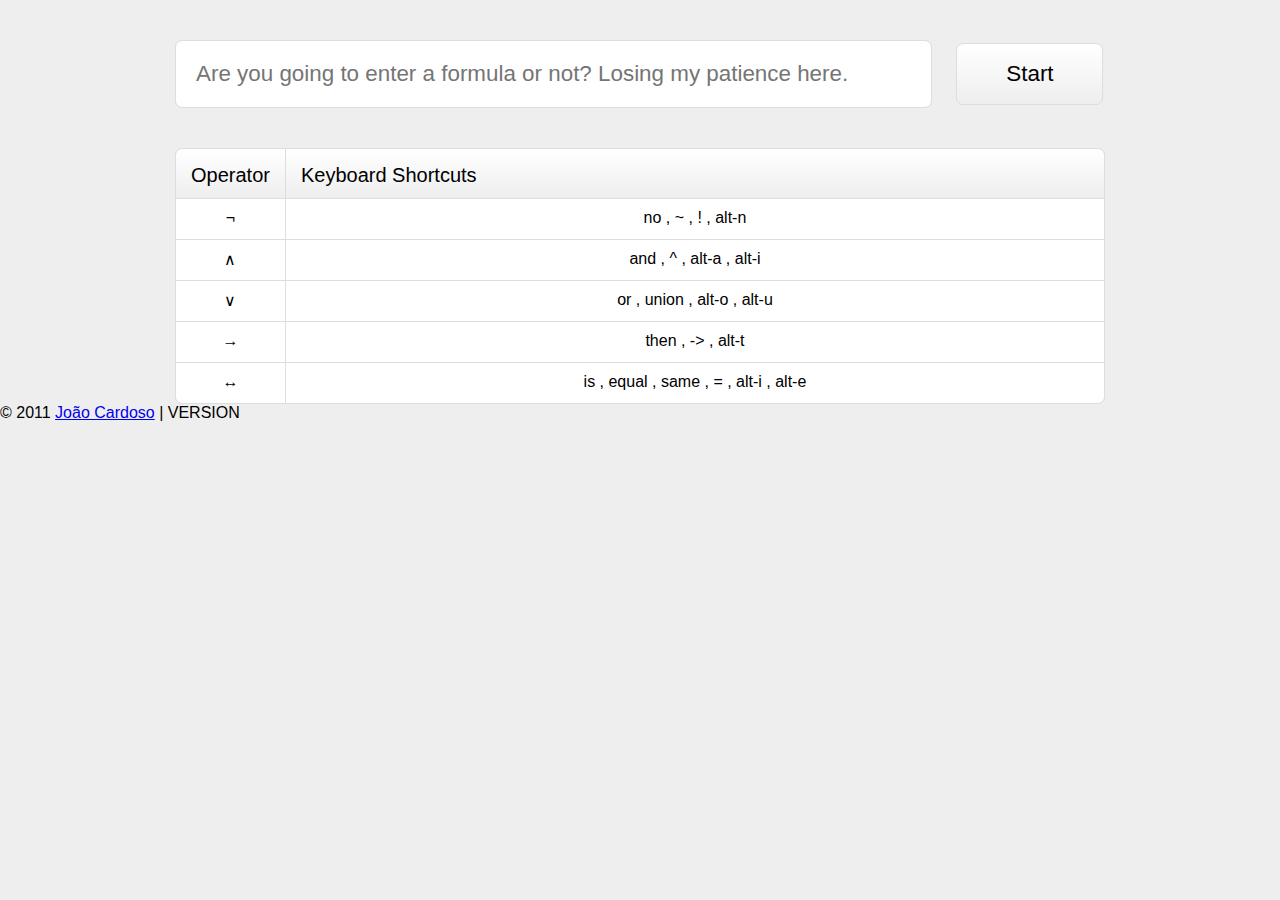
==== index.html @ 9ab500b9 "Answer check already works. The only thing missing is the interface." ====
<!DOCTYPE html>
<!-- <html manifest="manifest.mf"> -->
<html>
<head>
	<meta charset="utf-8">
	<title>Booling</title>
	
	<BUNDLE>
		<link rel="stylesheet" href="Style/Main.css"/>
		<script src="Brain/Constants.js"></script>
		<script src="Brain/Utility.js"></script>
		<script src="Brain/Answer.js"></script>
		<script src="Brain/Formula.js"></script>
		<script src="Brain/Version.js"></script>
		<script src="Brain/Main.js"></script>
	</BUNDLE>
</head>


<body>
	<!-- Header -->
	<header></header>
	
	<!-- Formula -->
	<section id = "FormulaSection">
		<input id = "Formula" onkeyup="autoSyntax(event)" oninput="saveFormula()" class="cell">
		<input value = "Start" onclick="parseSyntax()" type="submit" class="cell">
		
		<div class="table">
			<div class="cell">
				<h1>Operator</h1>
				<ul id = "OperatorList"></ul>
			</div>
			<div class="wide cell">
				<h1 >Keyboard Shortcuts</h1>
				<ul id = "KeyList"></ul>
			</div>
		</div>
	</section>
	
	<!-- Answer -->
	<section id = "AnswerSection" class="hide">
		<div id = "AnswerTable" class="table">
		</div>
		
		<input value = "Cancel" onclick="showFormula()" type="submit">
		<input value = "Answer" onclick="verifyAnswer()" type="submit">
	</section>
	
	<!-- Version -->
	<aside>
	</aside>
	
	<!-- Footer -->
	<footer>
		© 2011 <a href="http://www.jaliborc.com/about/">João Cardoso</a> | VERSION
	</footer>
</body>
---- Style/Main.css ----
/* Cross-Browser */
/* Appearance */
.unselectable, .table, header * {
  -webkit-user-select: none;
  -khtml-user-select: none;
  -moz-user-select: none;
  -ms-user-select: none;
  -o-user-select: none;
  user-select: none;
  cursor: default; }

/* Layout */
.top, .hide {
  position: absolute;
  top: 0; }

.cell {
  display: table-cell; }

.center {
  text-align: center; }
  .center > * {
    display: inline-block; }

.wide {
  width: 100%; }

/* Fading */
.fade, .show {
  -webkit-transition: opacity 0.3s ease-in-out;
  -khtml-transition: opacity 0.3s ease-in-out;
  -moz-transition: opacity 0.3s ease-in-out;
  -ms-transition: opacity 0.3s ease-in-out;
  -o-transition: opacity 0.3s ease-in-out;
  transition: opacity 0.3s ease-in-out; }

.hide {
  z-index: -100; }

.fade, .hide {
  opacity: 0; }

.show {
  opacity: 1; }

.round, .table, input {
  -webkit-background-clip: padding-box;
  -khtml-background-clip: padding-box;
  -moz-background-clip: padding-box;
  -ms-background-clip: padding-box;
  -o-background-clip: padding-box;
  background-clip: padding-box;
  -webkit-border-radius: 7px 7px 7px 7px;
  -khtml-border-radius: 7px 7px 7px 7px;
  -moz-border-radius: 7px 7px 7px 7px;
  -ms-border-radius: 7px 7px 7px 7px;
  -o-border-radius: 7px 7px 7px 7px;
  border-radius: 7px 7px 7px 7px; }

.gradient, .table, input[type="submit"] {
  background-image: -webkit-linear-gradient(bottom, #eeeeee 0%, white 100%);
  background-image: -khtml-linear-gradient(bottom, #eeeeee 0%, white 100%);
  background-image: -moz-linear-gradient(bottom, #eeeeee 0%, white 100%);
  background-image: -ms-linear-gradient(bottom, #eeeeee 0%, white 100%);
  background-image: -o-linear-gradient(bottom, #eeeeee 0%, white 100%);
  background-image: linear-gradient(bottom, #eeeeee 0%, white 100%);
  background-color: #f6f6f6; }

.red {
  color: red; }

.green {
  color: green; }

.table {
  border: 1px solid #dddddd;
  background-color: white;
  background-size: 100% 49px;
  background-repeat: no-repeat;
  text-align: center; }
  .table > .cell {
    border-left: 1px solid #dddddd; }
    .table > .cell:first-child {
      border-left: none; }
    .table > .cell h1 {
      font-size: 20px;
      margin: 15px 0 15px 0;
      height: 19px; }
    .table > .cell > h1 {
      text-align: left;
      margin: 15px; }
    .table > .cell ul * {
      -webkit-transition: background-color 0.2s ease-in-out;
      -khtml-transition: background-color 0.2s ease-in-out;
      -moz-transition: background-color 0.2s ease-in-out;
      -ms-transition: background-color 0.2s ease-in-out;
      -o-transition: background-color 0.2s ease-in-out;
      transition: background-color 0.2s ease-in-out; }
    .table > .cell ul.focus * {
      background-color: #f6f677; }
    .table > .cell li {
      border-top: 1px solid #dddddd;
      padding: 10px 0 2px 10px;
      list-style: none;
      height: 28px; }
    .table > .cell > ul > li {
      padding: 10px 10px 2px 10px; }
      .table > .cell > ul > li[onclick]:active {
        background-color: #f7f7f7;
        padding: 12px 10px 0 12px; }
    .table > .cell input {
      font-size: 14px;
      border: none;
      width: 20px; }

input {
  border: 1px solid #dddddd;
  outline: none; }

input[type="submit"] {
  padding: 6px 10px 6px 10px; }
  input[type="submit"]:active {
    padding: 7px 9px 5px 11px; }
  input[type="submit"]:active {
    background-image: -webkit-linear-gradient(bottom, #dddddd 0%, #eeeeee 100%);
    background-image: -khtml-linear-gradient(bottom, #dddddd 0%, #eeeeee 100%);
    background-image: -moz-linear-gradient(bottom, #dddddd 0%, #eeeeee 100%);
    background-image: -ms-linear-gradient(bottom, #dddddd 0%, #eeeeee 100%);
    background-image: -o-linear-gradient(bottom, #dddddd 0%, #eeeeee 100%);
    background-image: linear-gradient(bottom, #dddddd 0%, #eeeeee 100%);
    background-color: #e5e5e5;
    color: #333333; }

body {
  font-family: "Lucida Sans", "Lucida Grande", "Lucida Sans Unicode", sans-serif;
  background-color: #eeeeee; }

* {
  font-weight: normal;
  border: none;
  padding: 0;
  margin: 0; }

section {
  margin: auto;
  margin-top: 40px; }

/* Header */
header * {
  font-family: "Futura"; }
header h1 {
  color: #261f19;
  font-size: 76px; }
header h2 {
  color: #392c26;
  font-size: 70px; }

/* Sections */
#FormulaSection {
  width: 930px; }
  #FormulaSection #Formula {
    margin: 0 20px 40px 0;
    padding: 20px;
    width: 715px;
    height: 26px; }
  #FormulaSection input {
    font-size: 1.4em; }
  #FormulaSection input[type="submit"] {
    padding: 17px;
    width: 147px; }

#AnswerSection {
  width: 930px; }
  #AnswerSection li {
    font-size: 14px; }
  #AnswerSection input[type="submit"] {
    float: right; }
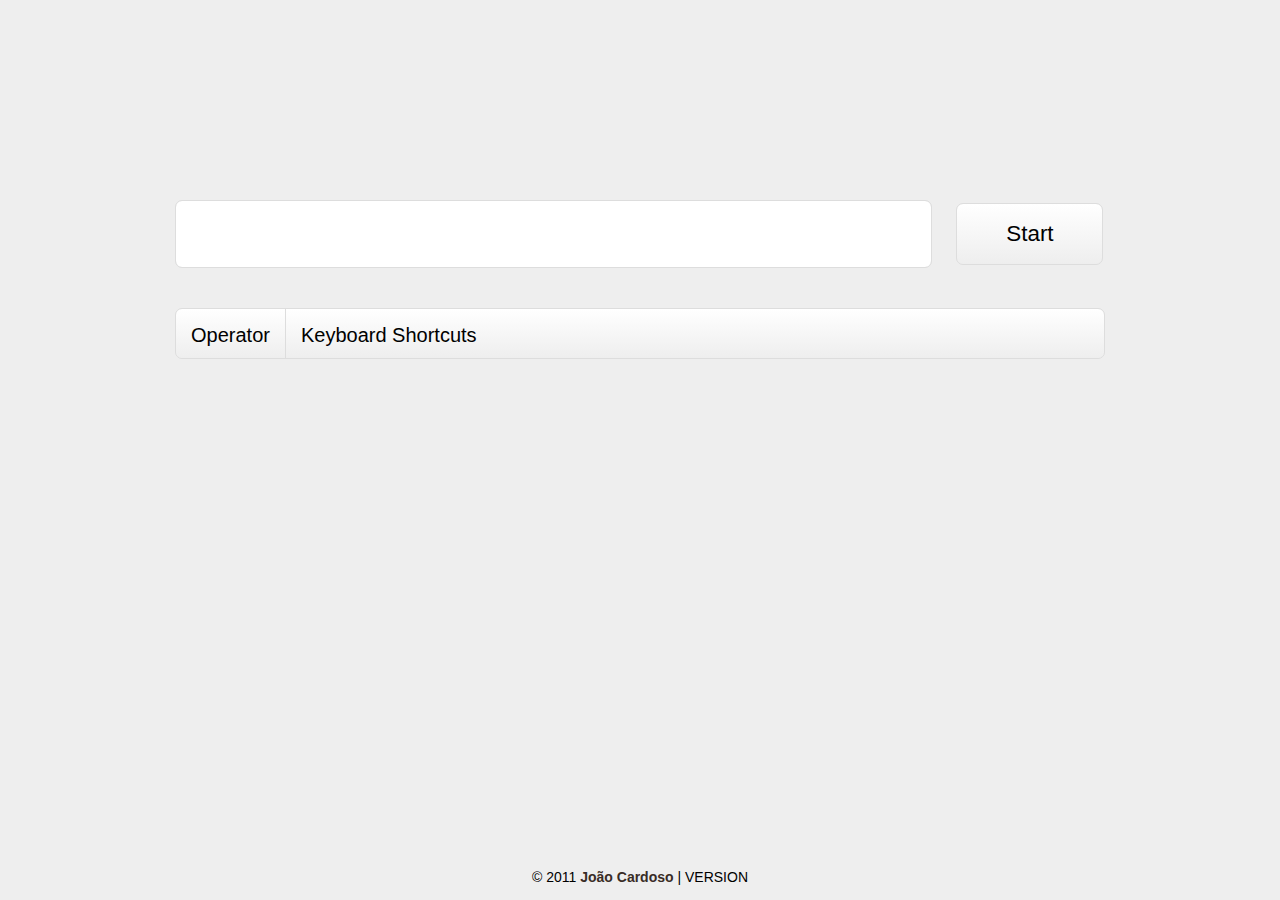
==== commit 660504b9: "Forgot to enable caching. Tagging v9" ====
--- a/index.html
+++ b/index.html
@@ -1,6 +1,5 @@
 <!DOCTYPE html>
-<!-- <html manifest="manifest.mf"> -->
-<html>
+<html manifest="manifest.mf">
 <head>
 	<meta charset="utf-8">
 	<title>Booling</title>
--- a/Style/Main.css
+++ b/Style/Main.css
@@ -1,6 +1,6 @@
 /* Cross-Browser */
 /* Appearance */
-.unselectable, .table, header * {
+.unselectable, .table {
   -webkit-user-select: none;
   -khtml-user-select: none;
   -moz-user-select: none;
@@ -16,11 +16,6 @@
 
 .cell {
   display: table-cell; }
-
-.center {
-  text-align: center; }
-  .center > * {
-    display: inline-block; }
 
 .wide {
   width: 100%; }
@@ -89,15 +84,15 @@
     .table > .cell > h1 {
       text-align: left;
       margin: 15px; }
-    .table > .cell ul * {
-      -webkit-transition: background-color 0.2s ease-in-out;
-      -khtml-transition: background-color 0.2s ease-in-out;
-      -moz-transition: background-color 0.2s ease-in-out;
-      -ms-transition: background-color 0.2s ease-in-out;
-      -o-transition: background-color 0.2s ease-in-out;
-      transition: background-color 0.2s ease-in-out; }
-    .table > .cell ul.focus * {
-      background-color: #f6f677; }
+    .table > .cell ul {
+      -webkit-transition: background-color 0.3s ease-in-out;
+      -khtml-transition: background-color 0.3s ease-in-out;
+      -moz-transition: background-color 0.3s ease-in-out;
+      -ms-transition: background-color 0.3s ease-in-out;
+      -o-transition: background-color 0.3s ease-in-out;
+      transition: background-color 0.3s ease-in-out; }
+    .table > .cell ul.focus {
+      background-color: #ffffe2; }
     .table > .cell li {
       border-top: 1px solid #dddddd;
       padding: 10px 0 2px 10px;
@@ -110,15 +105,21 @@
         padding: 12px 10px 0 12px; }
     .table > .cell input {
       font-size: 14px;
+      background: none;
       border: none;
       width: 20px; }
+    .table > .cell .spacer {
+      color: white;
+      color: rgba(255, 255, 255, 0); }
 
 input {
   border: 1px solid #dddddd;
   outline: none; }
 
 input[type="submit"] {
-  padding: 6px 10px 6px 10px; }
+  padding: 6px 10px 6px 10px;
+  margin: 20px 0 0 10px;
+  font-size: 0.9em; }
   input[type="submit"]:active {
     padding: 7px 9px 5px 11px; }
   input[type="submit"]:active {
@@ -131,9 +132,11 @@
     background-color: #e5e5e5;
     color: #333333; }
 
+/* Body */
 body {
-  font-family: "Lucida Sans", "Lucida Grande", "Lucida Sans Unicode", sans-serif;
-  background-color: #eeeeee; }
+  font-family: "Lucida Grande", "Lucida Sans Unicode", "Lucida Sans", sans-serif;
+  background-color: #eeeeee;
+  height: 100%; }
 
 * {
   font-weight: normal;
@@ -141,19 +144,27 @@
   padding: 0;
   margin: 0; }
 
-section {
+section, header, footer {
   margin: auto;
   margin-top: 40px; }
 
-/* Header */
-header * {
-  font-family: "Futura"; }
-header h1 {
-  color: #261f19;
-  font-size: 76px; }
-header h2 {
-  color: #392c26;
-  font-size: 70px; }
+header {
+  background-image: url(logo.png);
+  height: 120px;
+  width: 277px; }
+
+footer {
+  position: absolute;
+  text-align: center;
+  font-size: 14px;
+  bottom: 15px;
+  width: 100%; }
+  footer a {
+    text-decoration: none;
+    font-weight: bold;
+    color: #392c26; }
+    footer a:hover {
+      color: #58443a; }
 
 /* Sections */
 #FormulaSection {
@@ -167,11 +178,10 @@
     font-size: 1.4em; }
   #FormulaSection input[type="submit"] {
     padding: 17px;
-    width: 147px; }
+    width: 147px;
+    margin: 0; }
 
-#AnswerSection {
-  width: 930px; }
-  #AnswerSection li {
-    font-size: 14px; }
-  #AnswerSection input[type="submit"] {
-    float: right; }
+#AnswerSection li {
+  font-size: 14px; }
+#AnswerSection input[type="submit"] {
+  float: right; }
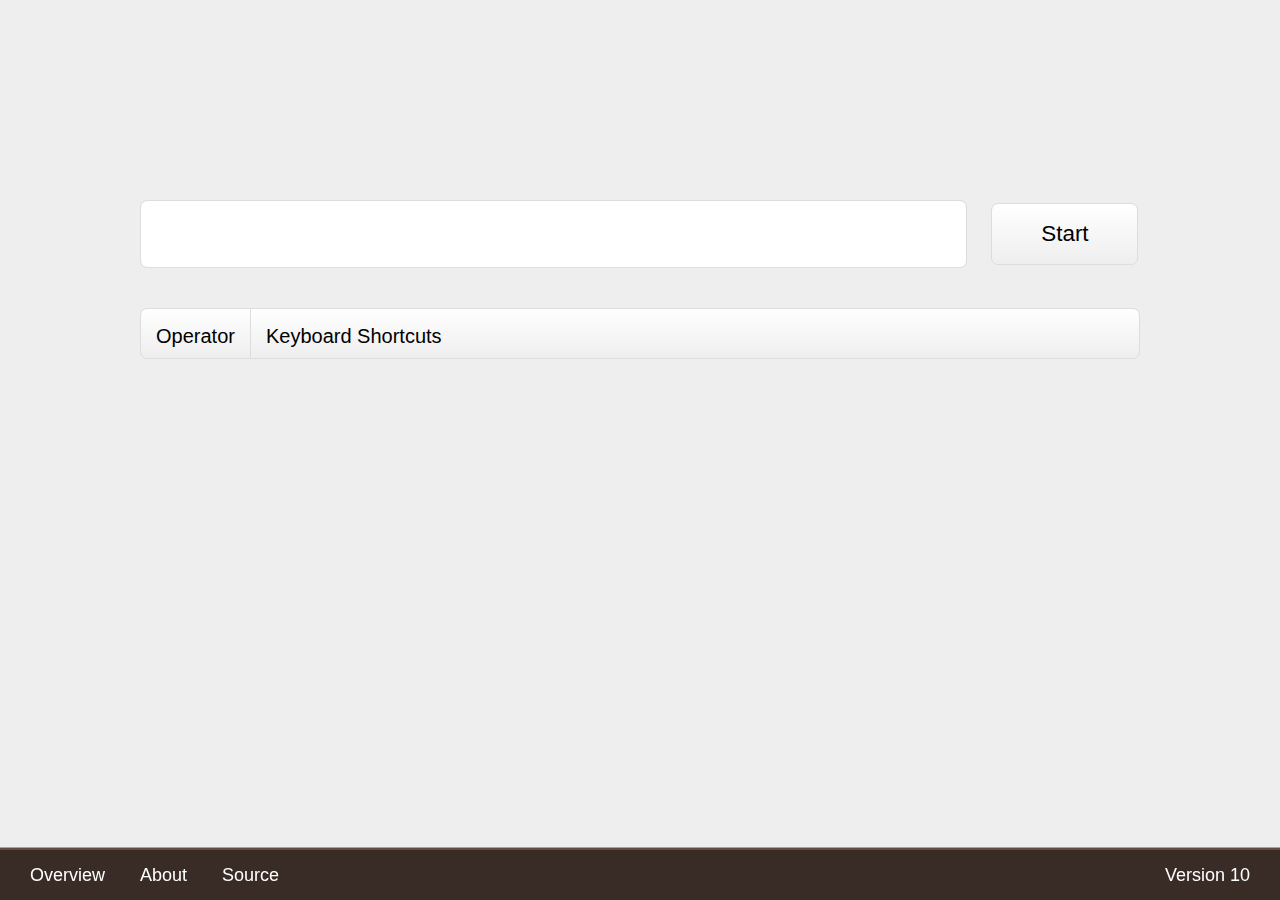
==== commit b9e25091: "New bundler version. Deleted some previews. Renamed "/Style" -> "/Design"" ====
--- a/index.html
+++ b/index.html
@@ -1,11 +1,11 @@
 <!DOCTYPE html>
-<html manifest="manifest.mf">
+<html manifest="cache.manifest">
 <head>
 	<meta charset="utf-8">
 	<title>Booling</title>
 	
 	<BUNDLE>
-		<link rel="stylesheet" href="Style/Main.css"/>
+		<link rel="stylesheet" href="Design/Main.css"/>
 		<script src="Brain/Constants.js"></script>
 		<script src="Brain/Utility.js"></script>
 		<script src="Brain/Answer.js"></script>
@@ -52,6 +52,16 @@
 	
 	<!-- Footer -->
 	<footer>
-		© 2011 <a href="http://www.jaliborc.com/about/">João Cardoso</a> | VERSION
+		<!-- Footer -->
+		<footer>
+			<div class="left">
+				<a href="http://www.jaliborc.com/Booling/Overview">Overview</a>
+				<a href="http://www.jaliborc.com/Booling/About">About</a>
+				<a href="https://github.com/Jaliborc/Booling">Source</a>
+			</div>
+			<div class="right">
+				<a>Version 10</a>
+			</div>
+		</footer>
 	</footer>
 </body>--- a/Design/Main.css
+++ b/Design/Main.css
@@ -0,0 +1,254 @@
+/* Cross-Browser */
+/* Appearance */
+.unselectable, .table {
+  -webkit-user-select: none;
+  -khtml-user-select: none;
+  -moz-user-select: none;
+  -ms-user-select: none;
+  -o-user-select: none;
+  user-select: none;
+  cursor: default; }
+
+/* Layout */
+.top, .hide {
+  position: absolute;
+  top: 0; }
+
+.right {
+  float: right; }
+
+.left {
+  float: left; }
+
+.cell {
+  display: table-cell; }
+
+.wide {
+  width: 100%; }
+
+.clear:after, #Features .box:after, #Features .table:after, #Features input:after {
+  visibility: hidden;
+  display: block;
+  content: ".";
+  clear: both;
+  height: 0; }
+
+/* Fading */
+.fade, .show {
+  -webkit-transition: opacity 0.3s ease-in-out;
+  -khtml-transition: opacity 0.3s ease-in-out;
+  -moz-transition: opacity 0.3s ease-in-out;
+  -ms-transition: opacity 0.3s ease-in-out;
+  -o-transition: opacity 0.3s ease-in-out;
+  transition: opacity 0.3s ease-in-out; }
+
+.hide {
+  z-index: -100; }
+
+.fade, .hide {
+  opacity: 0; }
+
+.show {
+  opacity: 1; }
+
+.box, .table, input {
+  border: 1px solid #dddddd;
+  -webkit-background-clip: padding-box;
+  -khtml-background-clip: padding-box;
+  -moz-background-clip: padding-box;
+  -ms-background-clip: padding-box;
+  -o-background-clip: padding-box;
+  background-clip: padding-box;
+  -webkit-border-radius: 7px 7px 7px 7px;
+  -khtml-border-radius: 7px 7px 7px 7px;
+  -moz-border-radius: 7px 7px 7px 7px;
+  -ms-border-radius: 7px 7px 7px 7px;
+  -o-border-radius: 7px 7px 7px 7px;
+  border-radius: 7px 7px 7px 7px;
+  background-color: white; }
+
+.gradient, .table, input[type="submit"] {
+  background-image: -webkit-linear-gradient(bottom, #eeeeee 0%, white 100%);
+  background-image: -khtml-linear-gradient(bottom, #eeeeee 0%, white 100%);
+  background-image: -moz-linear-gradient(bottom, #eeeeee 0%, white 100%);
+  background-image: -ms-linear-gradient(bottom, #eeeeee 0%, white 100%);
+  background-image: -o-linear-gradient(bottom, #eeeeee 0%, white 100%);
+  background-image: linear-gradient(bottom, #eeeeee 0%, white 100%);
+  background-color: #f6f6f6; }
+
+.red {
+  color: red; }
+
+.green {
+  color: green; }
+
+.table {
+  background-size: 100% 49px;
+  background-repeat: no-repeat;
+  text-align: center; }
+  .table > .cell {
+    border-left: 1px solid #dddddd; }
+    .table > .cell:first-child {
+      border-left: none; }
+    .table > .cell h1 {
+      font-size: 20px;
+      margin: 15px 0 15px 0;
+      height: 19px; }
+    .table > .cell > h1 {
+      text-align: left;
+      margin: 15px; }
+    .table > .cell ul {
+      -webkit-transition: background-color 0.3s ease-in-out;
+      -khtml-transition: background-color 0.3s ease-in-out;
+      -moz-transition: background-color 0.3s ease-in-out;
+      -ms-transition: background-color 0.3s ease-in-out;
+      -o-transition: background-color 0.3s ease-in-out;
+      transition: background-color 0.3s ease-in-out; }
+    .table > .cell ul.focus {
+      background-color: #ffffe2; }
+    .table > .cell li {
+      border-top: 1px solid #dddddd;
+      padding: 10px 0 2px 10px;
+      list-style: none;
+      height: 28px; }
+    .table > .cell > ul > li {
+      padding: 10px 10px 2px 10px; }
+      .table > .cell > ul > li[onclick]:active {
+        background-color: #f7f7f7;
+        padding: 12px 10px 0 12px; }
+    .table > .cell input {
+      font-size: 14px;
+      background: none;
+      border: none;
+      width: 20px; }
+    .table > .cell .spacer {
+      color: white;
+      color: rgba(255, 255, 255, 0); }
+
+input {
+  outline: none; }
+
+input[type="submit"] {
+  padding: 6px 10px 6px 10px;
+  margin: 20px 0 0 10px;
+  font-size: 0.9em; }
+  input[type="submit"]:active {
+    padding: 7px 9px 5px 11px; }
+  input[type="submit"]:active {
+    background-image: -webkit-linear-gradient(bottom, #dddddd 0%, #eeeeee 100%);
+    background-image: -khtml-linear-gradient(bottom, #dddddd 0%, #eeeeee 100%);
+    background-image: -moz-linear-gradient(bottom, #dddddd 0%, #eeeeee 100%);
+    background-image: -ms-linear-gradient(bottom, #dddddd 0%, #eeeeee 100%);
+    background-image: -o-linear-gradient(bottom, #dddddd 0%, #eeeeee 100%);
+    background-image: linear-gradient(bottom, #dddddd 0%, #eeeeee 100%);
+    background-color: #e5e5e5;
+    color: #333333; }
+
+/* Body */
+body {
+  font-family: "Lucida Grande", "Lucida Sans Unicode", "Lucida Sans", sans-serif;
+  background-color: #eeeeee;
+  padding-bottom: 90px;
+  height: 100%; }
+
+* {
+  font-weight: normal;
+  line-height: 120%;
+  border: none;
+  padding: 0;
+  margin: 0; }
+
+section, header {
+  margin: auto;
+  margin-top: 40px;
+  width: 1000px; }
+
+header {
+  background-image: url(logo.png);
+  height: 120px;
+  width: 277px; }
+
+footer {
+  -webkit-box-shadow: 0 0 1px black;
+  -khtml-box-shadow: 0 0 1px black;
+  -moz-box-shadow: 0 0 1px black;
+  -ms-box-shadow: 0 0 1px black;
+  -o-box-shadow: 0 0 1px black;
+  box-shadow: 0 0 1px black;
+  background-color: #392c26;
+  border-top: 2px solid #634c41;
+  font-size: 18px;
+  position: fixed;
+  height: 50px;
+  width: 100%;
+  bottom: 0; }
+  footer div {
+    display: inline;
+    margin: 15px 15px 0 15px; }
+  footer a {
+    text-decoration: none;
+    padding: 15px 15px 14px 15px;
+    color: white; }
+    footer a:hover {
+      background-color: #44342d; }
+
+/* Application */
+#FormulaSection #Formula {
+  margin: 0 20px 40px 0;
+  padding: 20px;
+  width: 785px;
+  height: 26px; }
+#FormulaSection input {
+  font-size: 1.4em; }
+#FormulaSection input[type="submit"] {
+  padding: 17px;
+  width: 147px;
+  margin: 0; }
+
+#AnswerSection {
+  margin-bottom: 40px; }
+  #AnswerSection li {
+    font-size: 14px; }
+  #AnswerSection input[type="submit"] {
+    float: right; }
+
+/* Overview */
+#Slogan {
+  font-size: 23px;
+  width: 850px; }
+
+#Features .box, #Features .table, #Features input {
+  margin-top: 40px;
+  padding: 25px; }
+#Features .img {
+  -webkit-box-shadow: 0 0 5px #444444;
+  -khtml-box-shadow: 0 0 5px #444444;
+  -moz-box-shadow: 0 0 5px #444444;
+  -ms-box-shadow: 0 0 5px #444444;
+  -o-box-shadow: 0 0 5px #444444;
+  box-shadow: 0 0 5px #444444;
+  -webkit-background-clip: padding-box;
+  -khtml-background-clip: padding-box;
+  -moz-background-clip: padding-box;
+  -ms-background-clip: padding-box;
+  -o-background-clip: padding-box;
+  background-clip: padding-box;
+  -webkit-border-radius: 3px 3px 3px 3px;
+  -khtml-border-radius: 3px 3px 3px 3px;
+  -moz-border-radius: 3px 3px 3px 3px;
+  -ms-border-radius: 3px 3px 3px 3px;
+  -o-border-radius: 3px 3px 3px 3px;
+  border-radius: 3px 3px 3px 3px;
+  background-size: cover;
+  width: 230px;
+  height: 143px; }
+#Features h1 {
+  margin-bottom: 10px; }
+#Features .odd .img {
+  margin-left: 100px;
+  float: right; }
+#Features .even .img {
+  margin-right: 100px;
+  float: left; }
+#Features .even h1, #Features .even p {
+  text-align: right; }
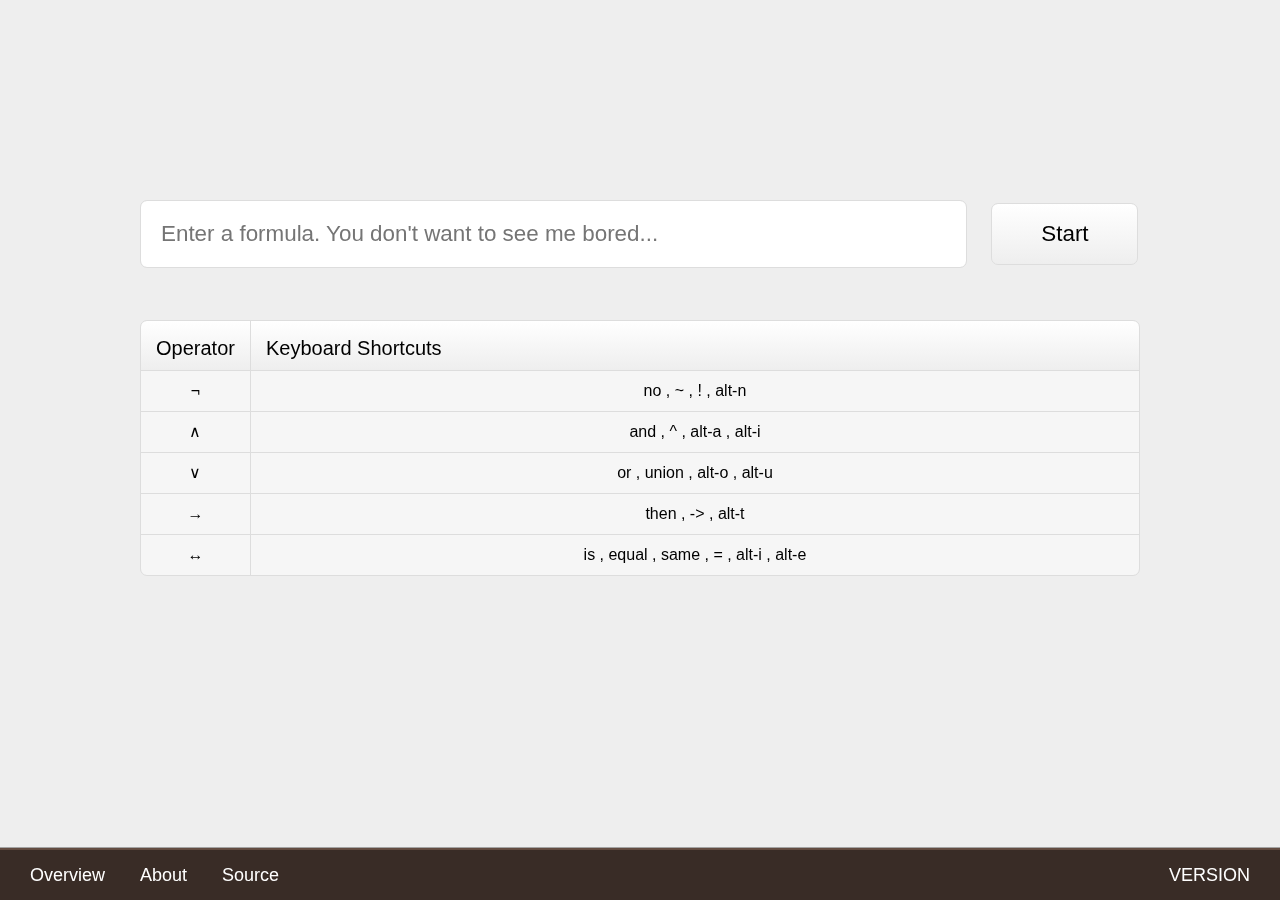
==== commit 2969d626: "AppCache working on the server, added redirection to the downloadable version" ====
--- a/index.html
+++ b/index.html
@@ -8,9 +8,9 @@
 		<link rel="stylesheet" href="Design/Main.css"/>
 		<script src="Brain/Constants.js"></script>
 		<script src="Brain/Utility.js"></script>
+		<script src="Brain/Formula.js"></script>
+		<script src="Brain/Parser.js"></script>
 		<script src="Brain/Answer.js"></script>
-		<script src="Brain/Formula.js"></script>
-		<script src="Brain/Version.js"></script>
 		<script src="Brain/Main.js"></script>
 	</BUNDLE>
 </head>
@@ -24,6 +24,12 @@
 	<section id = "FormulaSection">
 		<input id = "Formula" onkeyup="autoSyntax(event)" oninput="saveFormula()" class="cell">
 		<input value = "Start" onclick="parseSyntax()" type="submit" class="cell">
+		
+		<div id = "Overlay"></div>
+		<div id = "Error" class="hide alert">
+			<div class="arrow"></div>
+			<p></p>
+		</div>
 		
 		<div class="table">
 			<div class="cell">
@@ -60,7 +66,7 @@
 				<a href="https://github.com/Jaliborc/Booling">Source</a>
 			</div>
 			<div class="right">
-				<a>Version 10</a>
+				<a>VERSION</a>
 			</div>
 		</footer>
 	</footer>
--- a/Design/Main.css
+++ b/Design/Main.css
@@ -26,7 +26,7 @@
 .wide {
   width: 100%; }
 
-.clear:after, #Features .box:after, #Features .table:after, #Features input:after {
+.clear:after, #Features .box:after, #Features .table:after, #Features input:after, #Features .alert p:after, .alert #Features p:after {
   visibility: hidden;
   display: block;
   content: ".";
@@ -51,7 +51,7 @@
 .show {
   opacity: 1; }
 
-.box, .table, input {
+.box, .table, input, .alert p {
   border: 1px solid #dddddd;
   -webkit-background-clip: padding-box;
   -khtml-background-clip: padding-box;
@@ -144,6 +144,32 @@
     background-color: #e5e5e5;
     color: #333333; }
 
+.alert {
+  position: relative;
+  width: 492px; }
+  .alert.show {
+    margin-bottom: 30px; }
+  .alert p {
+    padding: 10px;
+    margin-top: 30px;
+    font-size: 16px;
+    z-index: 0; }
+  .alert .arrow {
+    border: 1px solid #dddddd;
+    -webkit-transform: rotate(45deg);
+    -khtml-transform: rotate(45deg);
+    -moz-transform: rotate(45deg);
+    -ms-transform: rotate(45deg);
+    -o-transform: rotate(45deg);
+    transform: rotate(45deg);
+    background-color: #f6f6f6;
+    left: 223.5px;
+    position: absolute;
+    height: 45px;
+    width: 45px;
+    z-index: -1;
+    top: -6px; }
+
 /* Body */
 body {
   font-family: "Lucida Grande", "Lucida Sans Unicode", "Lucida Sans", sans-serif;
@@ -194,7 +220,7 @@
 
 /* Application */
 #FormulaSection #Formula {
-  margin: 0 20px 40px 0;
+  margin-right: 20px;
   padding: 20px;
   width: 785px;
   height: 26px; }
@@ -217,7 +243,7 @@
   font-size: 23px;
   width: 850px; }
 
-#Features .box, #Features .table, #Features input {
+#Features .box, #Features .table, #Features input, #Features .alert p, .alert #Features p {
   margin-top: 40px;
   padding: 25px; }
 #Features .img {
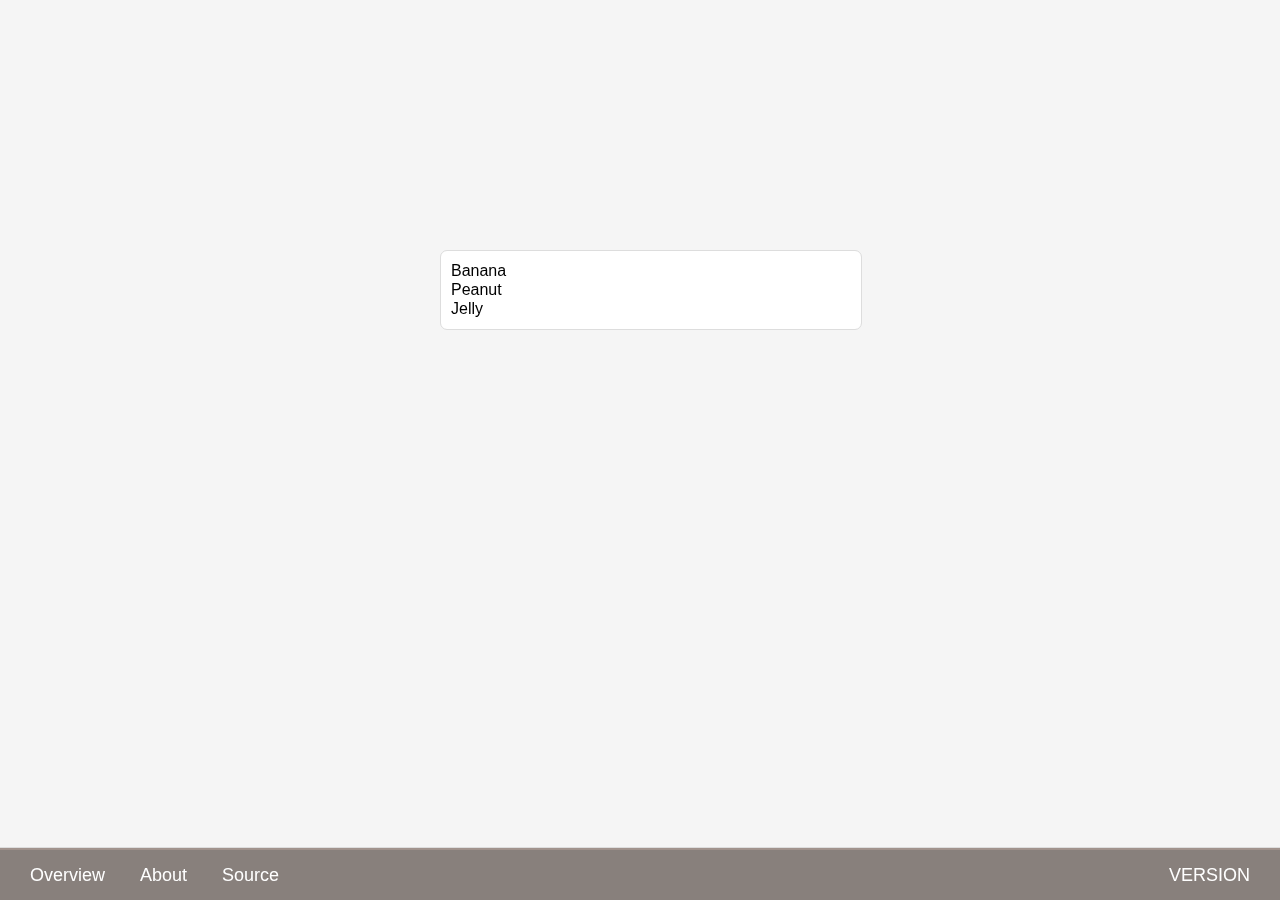
==== commit c8f031ff: "New buttons looking good, working on dialog UI" ====
--- a/index.html
+++ b/index.html
@@ -11,6 +11,7 @@
 		<script src="Brain/Formula.js"></script>
 		<script src="Brain/Parser.js"></script>
 		<script src="Brain/Answer.js"></script>
+		<script src="Brain/Saved.js"></script>
 		<script src="Brain/Main.js"></script>
 	</BUNDLE>
 </head>
@@ -21,9 +22,12 @@
 	<header></header>
 	
 	<!-- Formula -->
-	<section id = "FormulaSection">
+	<section id = "FormulaSection" class="hide">
 		<input id = "Formula" onkeyup="autoSyntax(event)" oninput="saveFormula()" class="cell">
-		<input value = "Start" onclick="parseSyntax()" type="submit" class="cell">
+		<div class="buttons">
+			<input value = "Open" onclick="openAnswer()" type="submit" class="cell rightCorner">
+			<input value = "Start" onclick="showAnswer()" type="submit" class="cell leftCorner">
+		</div>
 		
 		<div id = "Overlay"></div>
 		<div id = "Error" class="hide alert">
@@ -45,29 +49,32 @@
 	
 	<!-- Answer -->
 	<section id = "AnswerSection" class="hide">
-		<div id = "AnswerTable" class="table">
+		<div id = "AnswerTable" class="table"></div>
+		
+		<div class="buttons">
+			<input value = "Save" onclick="saveTable()" type="submit" class="left">
+			<input value = "Back" onclick="showFormula()" type="submit">
+			<input value = "Answer" onclick="verifyAnswer()" type="submit">
 		</div>
-		
-		<input value = "Cancel" onclick="showFormula()" type="submit">
-		<input value = "Answer" onclick="verifyAnswer()" type="submit">
 	</section>
 	
-	<!-- Version -->
-	<aside>
-	</aside>
+	<!-- Saved Tables -->
+	<div class="fader"></div>
+	<ul class="dialog">
+		<li>Banana
+		<li>Peanut
+		<li>Jelly
+	</ul>
 	
 	<!-- Footer -->
 	<footer>
-		<!-- Footer -->
-		<footer>
-			<div class="left">
-				<a href="http://www.jaliborc.com/Booling/Overview">Overview</a>
-				<a href="http://www.jaliborc.com/Booling/About">About</a>
-				<a href="https://github.com/Jaliborc/Booling">Source</a>
-			</div>
-			<div class="right">
-				<a>VERSION</a>
-			</div>
-		</footer>
+		<div class="left">
+			<a href="http://www.jaliborc.com/Booling/Overview">Overview</a>
+			<a href="http://www.jaliborc.com/Booling/About">About</a>
+			<a href="https://github.com/Jaliborc/Booling">Source</a>
+		</div>
+		<div class="right">
+			<a>VERSION</a>
+		</div>
 	</footer>
 </body>--- a/Design/Main.css
+++ b/Design/Main.css
@@ -10,7 +10,7 @@
   cursor: default; }
 
 /* Layout */
-.top, .hide {
+.top {
   position: absolute;
   top: 0; }
 
@@ -26,7 +26,7 @@
 .wide {
   width: 100%; }
 
-.clear:after, #Features .box:after, #Features .table:after, #Features input:after, #Features .alert p:after, .alert #Features p:after {
+.clear:after, #Spotlight .box:after, #Spotlight .table:after, #Spotlight input:after, #Spotlight .dialog:after, #Spotlight .alert p:after, .alert #Spotlight p:after {
   visibility: hidden;
   display: block;
   content: ".";
@@ -34,7 +34,7 @@
   height: 0; }
 
 /* Fading */
-.fade, .show {
+.show, .fade, .hide {
   -webkit-transition: opacity 0.3s ease-in-out;
   -khtml-transition: opacity 0.3s ease-in-out;
   -moz-transition: opacity 0.3s ease-in-out;
@@ -42,16 +42,13 @@
   -o-transition: opacity 0.3s ease-in-out;
   transition: opacity 0.3s ease-in-out; }
 
-.hide {
-  z-index: -100; }
-
 .fade, .hide {
   opacity: 0; }
 
-.show {
-  opacity: 1; }
-
-.box, .table, input, .alert p {
+.hide {
+  display: none; }
+
+.box, .table, input, .dialog, .alert p {
   border: 1px solid #dddddd;
   -webkit-background-clip: padding-box;
   -khtml-background-clip: padding-box;
@@ -67,7 +64,7 @@
   border-radius: 7px 7px 7px 7px;
   background-color: white; }
 
-.gradient, .table, input[type="submit"] {
+.gradient, .table, .buttons input {
   background-image: -webkit-linear-gradient(bottom, #eeeeee 0%, white 100%);
   background-image: -khtml-linear-gradient(bottom, #eeeeee 0%, white 100%);
   background-image: -moz-linear-gradient(bottom, #eeeeee 0%, white 100%);
@@ -76,16 +73,11 @@
   background-image: linear-gradient(bottom, #eeeeee 0%, white 100%);
   background-color: #f6f6f6; }
 
-.red {
-  color: red; }
-
-.green {
-  color: green; }
-
 .table {
   background-size: 100% 49px;
   background-repeat: no-repeat;
-  text-align: center; }
+  text-align: center;
+  margin-top: 40px; }
   .table > .cell {
     border-left: 1px solid #dddddd; }
     .table > .cell:first-child {
@@ -104,8 +96,8 @@
       -ms-transition: background-color 0.3s ease-in-out;
       -o-transition: background-color 0.3s ease-in-out;
       transition: background-color 0.3s ease-in-out; }
-    .table > .cell ul.focus {
-      background-color: #ffffe2; }
+      .table > .cell ul.focus {
+        background-color: #ffffe2; }
     .table > .cell li {
       border-top: 1px solid #dddddd;
       padding: 10px 0 2px 10px;
@@ -113,8 +105,8 @@
       height: 28px; }
     .table > .cell > ul > li {
       padding: 10px 10px 2px 10px; }
-      .table > .cell > ul > li[onclick]:active {
-        background-color: #f7f7f7;
+      .table > .cell > ul > li:active {
+        background-color: #f2f2f2;
         padding: 12px 10px 0 12px; }
     .table > .cell input {
       font-size: 14px;
@@ -125,33 +117,98 @@
       color: white;
       color: rgba(255, 255, 255, 0); }
 
+.red, #FormulaSection #Overlay span, .red *, #FormulaSection #Overlay span * {
+  color: red; }
+
+.green, .green * {
+  color: green; }
+
+.wrong, .wrong * {
+  background-color: red;
+  color: white; }
+
+.correct, .correct * {
+  background-color: green;
+  color: white; }
+
 input {
   outline: none; }
 
-input[type="submit"] {
-  padding: 6px 10px 6px 10px;
-  margin: 20px 0 0 10px;
-  font-size: 0.9em; }
-  input[type="submit"]:active {
-    padding: 7px 9px 5px 11px; }
-  input[type="submit"]:active {
-    background-image: -webkit-linear-gradient(bottom, #dddddd 0%, #eeeeee 100%);
-    background-image: -khtml-linear-gradient(bottom, #dddddd 0%, #eeeeee 100%);
-    background-image: -moz-linear-gradient(bottom, #dddddd 0%, #eeeeee 100%);
-    background-image: -ms-linear-gradient(bottom, #dddddd 0%, #eeeeee 100%);
-    background-image: -o-linear-gradient(bottom, #dddddd 0%, #eeeeee 100%);
-    background-image: linear-gradient(bottom, #dddddd 0%, #eeeeee 100%);
-    background-color: #e5e5e5;
-    color: #333333; }
+.buttons {
+  position: relative; }
+  .buttons input {
+    padding: 6px 10px 6px 10px;
+    font-size: 0.9em;
+    float: right; }
+    .buttons input:active {
+      padding: 7px 9px 5px 11px; }
+    .buttons input:active {
+      background-image: -webkit-linear-gradient(bottom, #dddddd 0%, #eeeeee 100%);
+      background-image: -khtml-linear-gradient(bottom, #dddddd 0%, #eeeeee 100%);
+      background-image: -moz-linear-gradient(bottom, #dddddd 0%, #eeeeee 100%);
+      background-image: -ms-linear-gradient(bottom, #dddddd 0%, #eeeeee 100%);
+      background-image: -o-linear-gradient(bottom, #dddddd 0%, #eeeeee 100%);
+      background-image: linear-gradient(bottom, #dddddd 0%, #eeeeee 100%);
+      background-color: #e5e5e5;
+      color: #333333; }
+  .buttons .left {
+    float: left; }
+  .buttons .rightCorner {
+    -webkit-background-clip: padding-box;
+    -khtml-background-clip: padding-box;
+    -moz-background-clip: padding-box;
+    -ms-background-clip: padding-box;
+    -o-background-clip: padding-box;
+    background-clip: padding-box;
+    -webkit-border-radius: 0 7px 7px 0;
+    -khtml-border-radius: 0 7px 7px 0;
+    -moz-border-radius: 0 7px 7px 0;
+    -ms-border-radius: 0 7px 7px 0;
+    -o-border-radius: 0 7px 7px 0;
+    border-radius: 0 7px 7px 0; }
+  .buttons .leftCorner {
+    -webkit-background-clip: padding-box;
+    -khtml-background-clip: padding-box;
+    -moz-background-clip: padding-box;
+    -ms-background-clip: padding-box;
+    -o-background-clip: padding-box;
+    background-clip: padding-box;
+    -webkit-border-radius: 7px 0 0 7px;
+    -khtml-border-radius: 7px 0 0 7px;
+    -moz-border-radius: 7px 0 0 7px;
+    -ms-border-radius: 7px 0 0 7px;
+    -o-border-radius: 7px 0 0 7px;
+    border-radius: 7px 0 0 7px;
+    border-right: none; }
+
+.dialog {
+  position: absolute;
+  margin-left: -200px;
+  width: 400px;
+  left: 50%;
+  padding: 10px;
+  z-index: 20;
+  top: 250px; }
+  .dialog li {
+    list-style: none; }
+
+.fader {
+  top: 0;
+  position: fixed;
+  background-color: white;
+  height: 100%;
+  width: 100%;
+  z-index: 10;
+  opacity: 0.4; }
 
 .alert {
   position: relative;
   width: 492px; }
   .alert.show {
-    margin-bottom: 30px; }
+    margin-bottom: 35px; }
   .alert p {
     padding: 10px;
-    margin-top: 30px;
+    margin-top: 25px;
     font-size: 16px;
     z-index: 0; }
   .alert .arrow {
@@ -163,19 +220,65 @@
     -o-transform: rotate(45deg);
     transform: rotate(45deg);
     background-color: #f6f6f6;
-    left: 223.5px;
     position: absolute;
     height: 45px;
     width: 45px;
     z-index: -1;
     top: -6px; }
 
+#Slogan {
+  font-size: 23px;
+  width: 850px; }
+
+#Spotlight .box, #Spotlight .table, #Spotlight input, #Spotlight .dialog, #Spotlight .alert p, .alert #Spotlight p {
+  margin-top: 40px;
+  padding: 25px; }
+#Spotlight .img {
+  -webkit-box-shadow: 0 0 5px #444444;
+  -khtml-box-shadow: 0 0 5px #444444;
+  -moz-box-shadow: 0 0 5px #444444;
+  -ms-box-shadow: 0 0 5px #444444;
+  -o-box-shadow: 0 0 5px #444444;
+  box-shadow: 0 0 5px #444444;
+  -webkit-background-clip: padding-box;
+  -khtml-background-clip: padding-box;
+  -moz-background-clip: padding-box;
+  -ms-background-clip: padding-box;
+  -o-background-clip: padding-box;
+  background-clip: padding-box;
+  -webkit-border-radius: 3px 3px 3px 3px;
+  -khtml-border-radius: 3px 3px 3px 3px;
+  -moz-border-radius: 3px 3px 3px 3px;
+  -ms-border-radius: 3px 3px 3px 3px;
+  -o-border-radius: 3px 3px 3px 3px;
+  border-radius: 3px 3px 3px 3px;
+  background-size: cover;
+  width: 230px;
+  height: 143px; }
+#Spotlight h1, #Spotlight p {
+  margin-bottom: 10px; }
+#Spotlight ul {
+  margin-right: 30px;
+  margin-left: 30px; }
+#Spotlight a {
+  text-decoration: none;
+  color: #392c26; }
+  #Spotlight a:hover {
+    color: #634c41; }
+#Spotlight .odd .img {
+  margin-left: 100px;
+  float: right; }
+#Spotlight .even .img {
+  margin-right: 100px;
+  float: left; }
+#Spotlight .even h1, #Spotlight .even p {
+  text-align: right; }
+
 /* Body */
 body {
   font-family: "Lucida Grande", "Lucida Sans Unicode", "Lucida Sans", sans-serif;
   background-color: #eeeeee;
-  padding-bottom: 90px;
-  height: 100%; }
+  padding-bottom: 90px; }
 
 * {
   font-weight: normal;
@@ -185,9 +288,10 @@
   margin: 0; }
 
 section, header {
+  position: relative;
   margin: auto;
   margin-top: 40px;
-  width: 1000px; }
+  width: 1005px; }
 
 header {
   background-image: url(logo.png);
@@ -220,61 +324,29 @@
 
 /* Application */
 #FormulaSection #Formula {
-  margin-right: 20px;
   padding: 20px;
-  width: 785px;
+  width: 690px;
   height: 26px; }
+#FormulaSection #Overlay {
+  position: absolute;
+  left: 22px;
+  top: 22px; }
+#FormulaSection input, #FormulaSection #Overlay {
+  font-size: 1.3em; }
 #FormulaSection input {
-  font-size: 1.4em; }
-#FormulaSection input[type="submit"] {
   padding: 17px;
-  width: 147px;
-  margin: 0; }
+  width: 120px; }
+#FormulaSection .buttons {
+  float: right;
+  margin-top: 3px; }
 
 #AnswerSection {
   margin-bottom: 40px; }
   #AnswerSection li {
     font-size: 14px; }
-  #AnswerSection input[type="submit"] {
+  #AnswerSection .buttons input {
+    margin: 20px 0 0 10px;
     float: right; }
-
-/* Overview */
-#Slogan {
-  font-size: 23px;
-  width: 850px; }
-
-#Features .box, #Features .table, #Features input, #Features .alert p, .alert #Features p {
-  margin-top: 40px;
-  padding: 25px; }
-#Features .img {
-  -webkit-box-shadow: 0 0 5px #444444;
-  -khtml-box-shadow: 0 0 5px #444444;
-  -moz-box-shadow: 0 0 5px #444444;
-  -ms-box-shadow: 0 0 5px #444444;
-  -o-box-shadow: 0 0 5px #444444;
-  box-shadow: 0 0 5px #444444;
-  -webkit-background-clip: padding-box;
-  -khtml-background-clip: padding-box;
-  -moz-background-clip: padding-box;
-  -ms-background-clip: padding-box;
-  -o-background-clip: padding-box;
-  background-clip: padding-box;
-  -webkit-border-radius: 3px 3px 3px 3px;
-  -khtml-border-radius: 3px 3px 3px 3px;
-  -moz-border-radius: 3px 3px 3px 3px;
-  -ms-border-radius: 3px 3px 3px 3px;
-  -o-border-radius: 3px 3px 3px 3px;
-  border-radius: 3px 3px 3px 3px;
-  background-size: cover;
-  width: 230px;
-  height: 143px; }
-#Features h1 {
-  margin-bottom: 10px; }
-#Features .odd .img {
-  margin-left: 100px;
-  float: right; }
-#Features .even .img {
-  margin-right: 100px;
-  float: left; }
-#Features .even h1, #Features .even p {
-  text-align: right; }
+  #AnswerSection .buttons .left {
+    margin-left: 0;
+    float: left; }
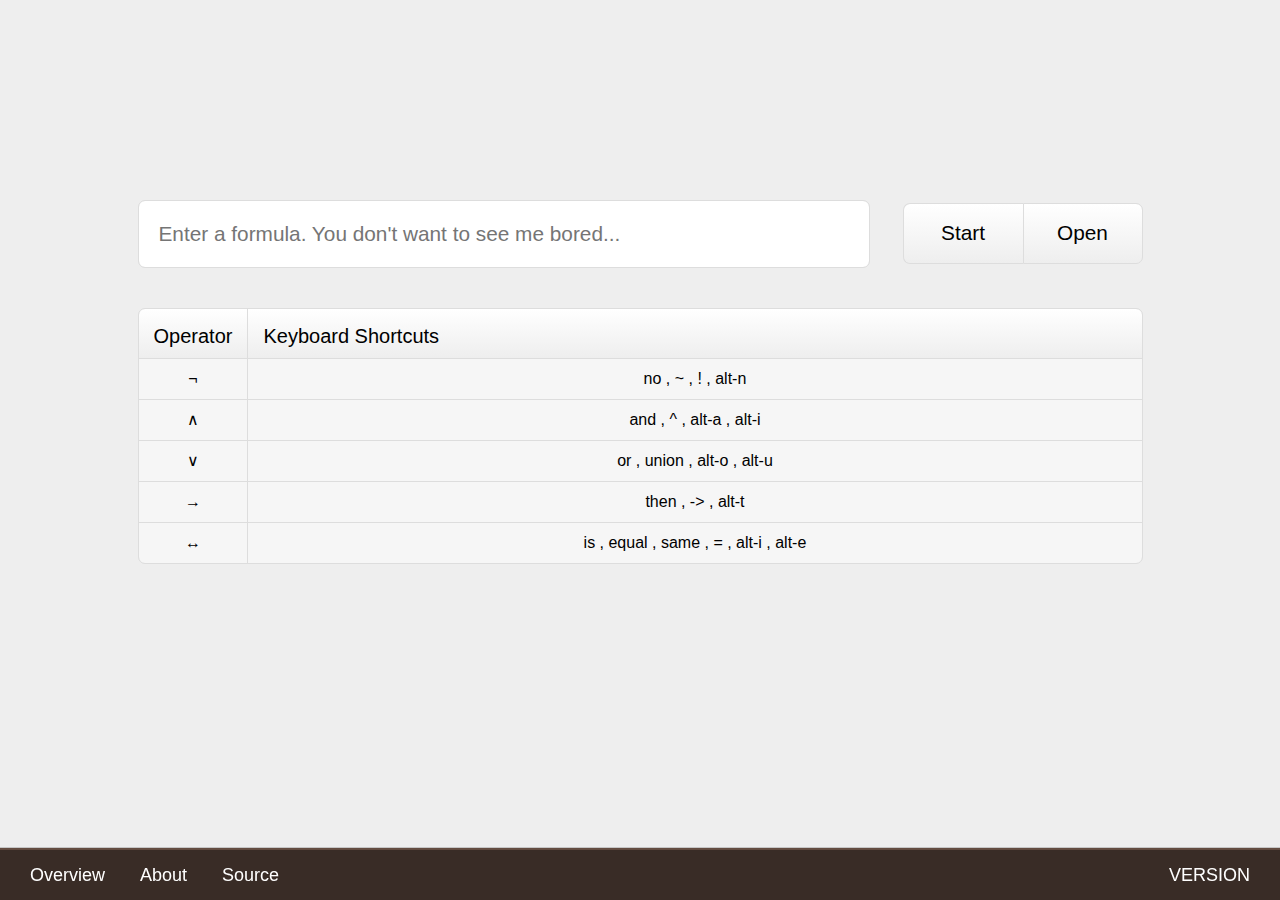
==== commit 21ddc9cb: "List dialog ready. CSS fading on it's best!" ====
--- a/index.html
+++ b/index.html
@@ -22,10 +22,10 @@
 	<header></header>
 	
 	<!-- Formula -->
-	<section id = "FormulaSection" class="hide">
+	<section id = "FormulaSection">
 		<input id = "Formula" onkeyup="autoSyntax(event)" oninput="saveFormula()" class="cell">
 		<div class="buttons">
-			<input value = "Open" onclick="openAnswer()" type="submit" class="cell rightCorner">
+			<input value = "Open" onclick="listSaved()" type="submit" class="cell rightCorner">
 			<input value = "Start" onclick="showAnswer()" type="submit" class="cell leftCorner">
 		</div>
 		
@@ -48,7 +48,7 @@
 	</section>
 	
 	<!-- Answer -->
-	<section id = "AnswerSection" class="hide">
+	<section id = "AnswerSection">
 		<div id = "AnswerTable" class="table"></div>
 		
 		<div class="buttons">
@@ -58,13 +58,20 @@
 		</div>
 	</section>
 	
-	<!-- Saved Tables -->
-	<div class="fader"></div>
-	<ul class="dialog">
-		<li>Banana
-		<li>Peanut
-		<li>Jelly
-	</ul>
+	<!-- Dialogs -->
+	<div id="Fader" class="hide"></div>
+	<div id="SavedList" class="dialog hide">
+		<h1>Saved Tables</h1>
+		<ul>
+			<li>Banana
+			<li>Peanut
+			<li>Jelly
+		</ul>
+	</div>
+	<div id="NewSave" class="dialog hide">
+		<h1>Enter Name</h1>
+		<input>
+	</div>
 	
 	<!-- Footer -->
 	<footer>
--- a/Design/Main.css
+++ b/Design/Main.css
@@ -34,7 +34,7 @@
   height: 0; }
 
 /* Fading */
-.show, .fade, .hide {
+.show, .fade, #Fader.fade, .hide {
   -webkit-transition: opacity 0.3s ease-in-out;
   -khtml-transition: opacity 0.3s ease-in-out;
   -moz-transition: opacity 0.3s ease-in-out;
@@ -42,7 +42,7 @@
   -o-transition: opacity 0.3s ease-in-out;
   transition: opacity 0.3s ease-in-out; }
 
-.fade, .hide {
+.fade, #Fader.fade, .hide {
   opacity: 0; }
 
 .hide {
@@ -64,7 +64,7 @@
   border-radius: 7px 7px 7px 7px;
   background-color: white; }
 
-.gradient, .table, .buttons input {
+.gradient, .caption, .table, .dialog, .buttons input {
   background-image: -webkit-linear-gradient(bottom, #eeeeee 0%, white 100%);
   background-image: -khtml-linear-gradient(bottom, #eeeeee 0%, white 100%);
   background-image: -moz-linear-gradient(bottom, #eeeeee 0%, white 100%);
@@ -73,9 +73,14 @@
   background-image: linear-gradient(bottom, #eeeeee 0%, white 100%);
   background-color: #f6f6f6; }
 
+.caption, .table, .dialog {
+  background-size: 100% 49px;
+  background-repeat: no-repeat; }
+  .caption h1, .table h1, .dialog h1 {
+    font-size: 20px;
+    height: 19px; }
+
 .table {
-  background-size: 100% 49px;
-  background-repeat: no-repeat;
   text-align: center;
   margin-top: 40px; }
   .table > .cell {
@@ -83,9 +88,7 @@
     .table > .cell:first-child {
       border-left: none; }
     .table > .cell h1 {
-      font-size: 20px;
-      margin: 15px 0 15px 0;
-      height: 19px; }
+      margin: 15px 0 15px 0; }
     .table > .cell > h1 {
       text-align: left;
       margin: 15px; }
@@ -139,6 +142,7 @@
   .buttons input {
     padding: 6px 10px 6px 10px;
     font-size: 0.9em;
+    cursor: pointer;
     float: right; }
     .buttons input:active {
       padding: 7px 9px 5px 11px; }
@@ -181,25 +185,41 @@
     border-radius: 7px 0 0 7px;
     border-right: none; }
 
-.dialog {
-  position: absolute;
-  margin-left: -200px;
-  width: 400px;
-  left: 50%;
-  padding: 10px;
-  z-index: 20;
-  top: 250px; }
-  .dialog li {
-    list-style: none; }
-
-.fader {
+#Fader {
   top: 0;
   position: fixed;
   background-color: white;
   height: 100%;
   width: 100%;
   z-index: 10;
-  opacity: 0.4; }
+  opacity: 0.4;
+  /* browser bug fix */ }
+
+.dialog {
+  position: absolute;
+  margin-left: -200px;
+  width: 400px;
+  left: 50%;
+  -webkit-box-shadow: 0 0 4px #555555;
+  -khtml-box-shadow: 0 0 4px #555555;
+  -moz-box-shadow: 0 0 4px #555555;
+  -ms-box-shadow: 0 0 4px #555555;
+  -o-box-shadow: 0 0 4px #555555;
+  box-shadow: 0 0 4px #555555;
+  z-index: 20;
+  top: 250px; }
+  .dialog h1 {
+    border-bottom: 1px solid #dddddd;
+    padding: 15px; }
+  .dialog ul {
+    margin: 5px 0 5px 0; }
+  .dialog li {
+    padding: 5px 5px 5px 5px;
+    cursor: pointer;
+    list-style: none;
+    text-align: center; }
+    .dialog li:active {
+      padding: 6px 4px 4px 6px; }
 
 .alert {
   position: relative;
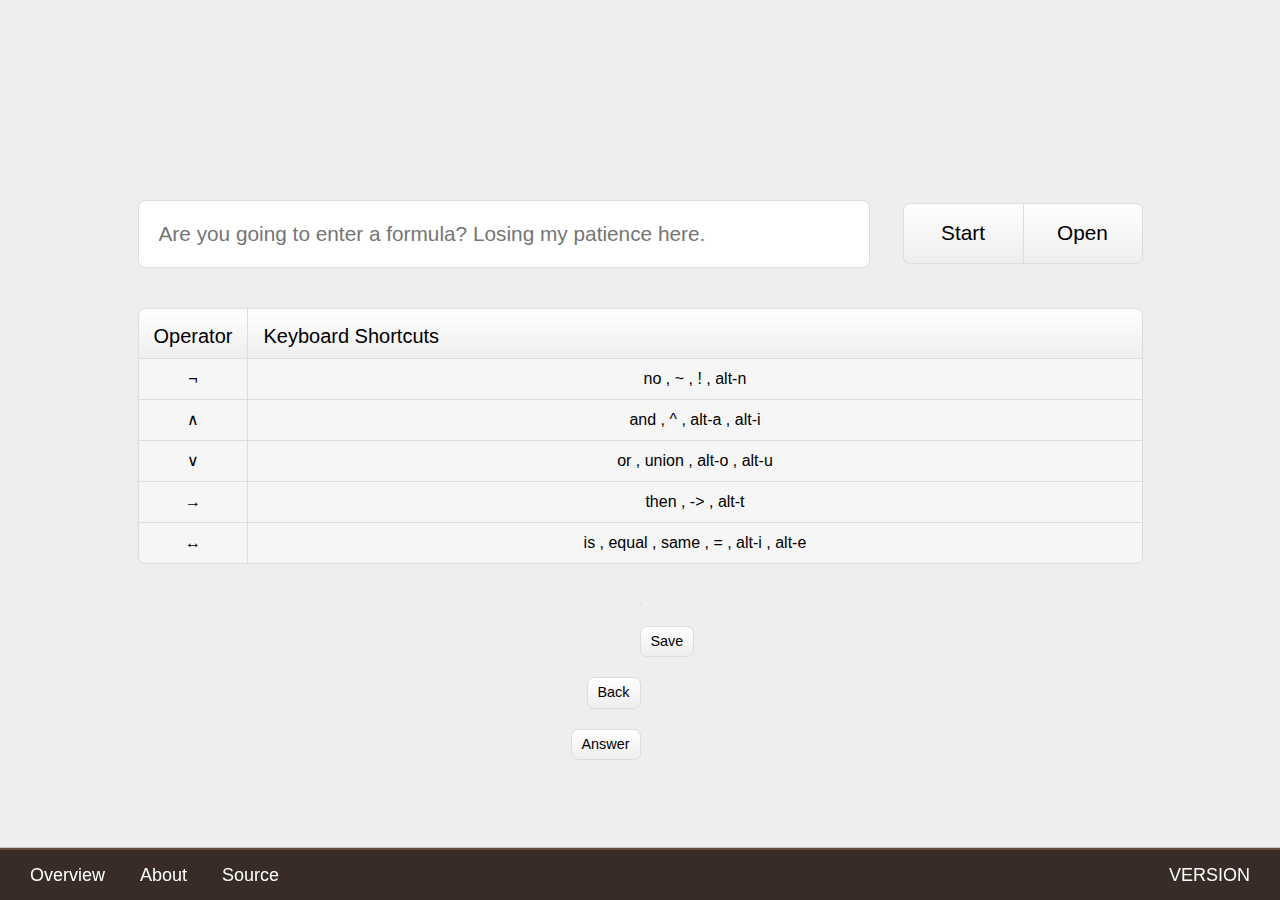
==== commit 1b9cef5c: "Using RewriteEngine now" ====
--- a/index.html
+++ b/index.html
@@ -11,7 +11,7 @@
 		<script src="Brain/Formula.js"></script>
 		<script src="Brain/Parser.js"></script>
 		<script src="Brain/Answer.js"></script>
-		<script src="Brain/Saved.js"></script>
+		<script src="Brain/Dialogs.js"></script>
 		<script src="Brain/Main.js"></script>
 	</BUNDLE>
 </head>
@@ -22,7 +22,7 @@
 	<header></header>
 	
 	<!-- Formula -->
-	<section id = "FormulaSection">
+	<section id = "FormulaSection" class="hide">
 		<input id = "Formula" onkeyup="autoSyntax(event)" oninput="saveFormula()" class="cell">
 		<div class="buttons">
 			<input value = "Open" onclick="listSaved()" type="submit" class="cell rightCorner">
@@ -32,7 +32,10 @@
 		<div id = "Overlay"></div>
 		<div id = "Error" class="hide alert">
 			<div class="arrow"></div>
-			<p></p>
+			<div class="text">
+				<h1></h1>
+				<p></p>
+			</div>
 		</div>
 		
 		<div class="table">
@@ -48,11 +51,11 @@
 	</section>
 	
 	<!-- Answer -->
-	<section id = "AnswerSection">
+	<section id = "AnswerSection" class="hide">
 		<div id = "AnswerTable" class="table"></div>
 		
 		<div class="buttons">
-			<input value = "Save" onclick="saveTable()" type="submit" class="left">
+			<input value = "Save" onclick="saveAs()" type="submit" class="left">
 			<input value = "Back" onclick="showFormula()" type="submit">
 			<input value = "Answer" onclick="verifyAnswer()" type="submit">
 		</div>
@@ -62,22 +65,24 @@
 	<div id="Fader" class="hide"></div>
 	<div id="SavedList" class="dialog hide">
 		<h1>Saved Tables</h1>
-		<ul>
-			<li>Banana
-			<li>Peanut
-			<li>Jelly
-		</ul>
+		<span onclick="closeDialogs()">x</span>
+		<ul></ul>
 	</div>
+	
 	<div id="NewSave" class="dialog hide">
-		<h1>Enter Name</h1>
-		<input>
+		<h1>Enter a Name...</h1>
+		<input placeholder="And you will never forget me. Never." maxlength="14">
+		<div class="buttons">
+			<input value = "Save" onclick="saveResult()" type="submit" class="left">
+			<input value = "Cancel" onclick="closeDialogs()" type="submit">
+		</div>
 	</div>
 	
 	<!-- Footer -->
 	<footer>
 		<div class="left">
-			<a href="http://www.jaliborc.com/Booling/Overview">Overview</a>
-			<a href="http://www.jaliborc.com/Booling/About">About</a>
+			<a href="http://booling.jaliborc.com/overview">Overview</a>
+			<a href="http://booling.jaliborc.com/about">About</a>
 			<a href="https://github.com/Jaliborc/Booling">Source</a>
 		</div>
 		<div class="right">
--- a/Design/Main.css
+++ b/Design/Main.css
@@ -17,7 +17,7 @@
 .right {
   float: right; }
 
-.left {
+.left, .buttons .left {
   float: left; }
 
 .cell {
@@ -26,7 +26,7 @@
 .wide {
   width: 100%; }
 
-.clear:after, #Spotlight .box:after, #Spotlight .table:after, #Spotlight input:after, #Spotlight .dialog:after, #Spotlight .alert p:after, .alert #Spotlight p:after {
+.clear:after, #Spotlight .box:after, #Spotlight .caption:after, #Spotlight .table:after, #Spotlight .dialog:after, #Spotlight input:after, #Spotlight .dialog span:after, .dialog #Spotlight span:after, #Spotlight .alert p:after, .alert #Spotlight p:after {
   visibility: hidden;
   display: block;
   content: ".";
@@ -48,7 +48,7 @@
 .hide {
   display: none; }
 
-.box, .table, input, .dialog, .alert p {
+.box, .caption, .table, .dialog, input, .dialog span, .alert p {
   border: 1px solid #dddddd;
   -webkit-background-clip: padding-box;
   -khtml-background-clip: padding-box;
@@ -155,8 +155,6 @@
       background-image: linear-gradient(bottom, #dddddd 0%, #eeeeee 100%);
       background-color: #e5e5e5;
       color: #333333; }
-  .buttons .left {
-    float: left; }
   .buttons .rightCorner {
     -webkit-background-clip: padding-box;
     -khtml-background-clip: padding-box;
@@ -196,21 +194,31 @@
   /* browser bug fix */ }
 
 .dialog {
-  position: absolute;
+  position: fixed;
   margin-left: -200px;
   width: 400px;
   left: 50%;
-  -webkit-box-shadow: 0 0 4px #555555;
-  -khtml-box-shadow: 0 0 4px #555555;
-  -moz-box-shadow: 0 0 4px #555555;
-  -ms-box-shadow: 0 0 4px #555555;
-  -o-box-shadow: 0 0 4px #555555;
-  box-shadow: 0 0 4px #555555;
+  -webkit-box-shadow: 0 0 2px rgba(0, 0, 0, 0.3);
+  -khtml-box-shadow: 0 0 2px rgba(0, 0, 0, 0.3);
+  -moz-box-shadow: 0 0 2px rgba(0, 0, 0, 0.3);
+  -ms-box-shadow: 0 0 2px rgba(0, 0, 0, 0.3);
+  -o-box-shadow: 0 0 2px rgba(0, 0, 0, 0.3);
+  box-shadow: 0 0 2px rgba(0, 0, 0, 0.3);
   z-index: 20;
   top: 250px; }
   .dialog h1 {
     border-bottom: 1px solid #dddddd;
     padding: 15px; }
+  .dialog span {
+    background-color: #f6f6f6;
+    padding: 2px 9px 5px 9px;
+    position: absolute;
+    text-align: center;
+    font-size: 0.8em;
+    cursor: pointer;
+    color: #666666;
+    right: 15px;
+    top: 15px; }
   .dialog ul {
     margin: 5px 0 5px 0; }
   .dialog li {
@@ -220,6 +228,29 @@
     text-align: center; }
     .dialog li:active {
       padding: 6px 4px 4px 6px; }
+  .dialog li.error {
+    margin: 10px;
+    color: red; }
+  .dialog input {
+    font-size: 0.8em; }
+  .dialog input[placeholder] {
+    -webkit-background-clip: padding-box;
+    -khtml-background-clip: padding-box;
+    -moz-background-clip: padding-box;
+    -ms-background-clip: padding-box;
+    -o-background-clip: padding-box;
+    background-clip: padding-box;
+    -webkit-border-radius: 0 0 0 0;
+    -khtml-border-radius: 0 0 0 0;
+    -moz-border-radius: 0 0 0 0;
+    -ms-border-radius: 0 0 0 0;
+    -o-border-radius: 0 0 0 0;
+    border-radius: 0 0 0 0;
+    padding: 5px;
+    margin: 15px;
+    width: 90%; }
+  .dialog .buttons input {
+    margin: 0 15px 10px 15px; }
 
 .alert {
   position: relative;
@@ -250,7 +281,7 @@
   font-size: 23px;
   width: 850px; }
 
-#Spotlight .box, #Spotlight .table, #Spotlight input, #Spotlight .dialog, #Spotlight .alert p, .alert #Spotlight p {
+#Spotlight .box, #Spotlight .caption, #Spotlight .table, #Spotlight .dialog, #Spotlight input, #Spotlight .dialog span, .dialog #Spotlight span, #Spotlight .alert p, .alert #Spotlight p {
   margin-top: 40px;
   padding: 25px; }
 #Spotlight .img {
@@ -296,7 +327,7 @@
 
 /* Body */
 body {
-  font-family: "Lucida Grande", "Lucida Sans Unicode", "Lucida Sans", sans-serif;
+  font-family: "Lucida Grande", "Lucida Sans Unicode", "Lucida Sans", Helvetica, Arial, Verdana, sans-serif;
   background-color: #eeeeee;
   padding-bottom: 90px; }
 
@@ -365,8 +396,6 @@
   #AnswerSection li {
     font-size: 14px; }
   #AnswerSection .buttons input {
-    margin: 20px 0 0 10px;
-    float: right; }
-  #AnswerSection .buttons .left {
-    margin-left: 0;
-    float: left; }
+    margin: 20px 0 0 10px; }
+  #AnswerSection .buttons .left, #AnswerSection .buttons .left {
+    margin-left: 0; }
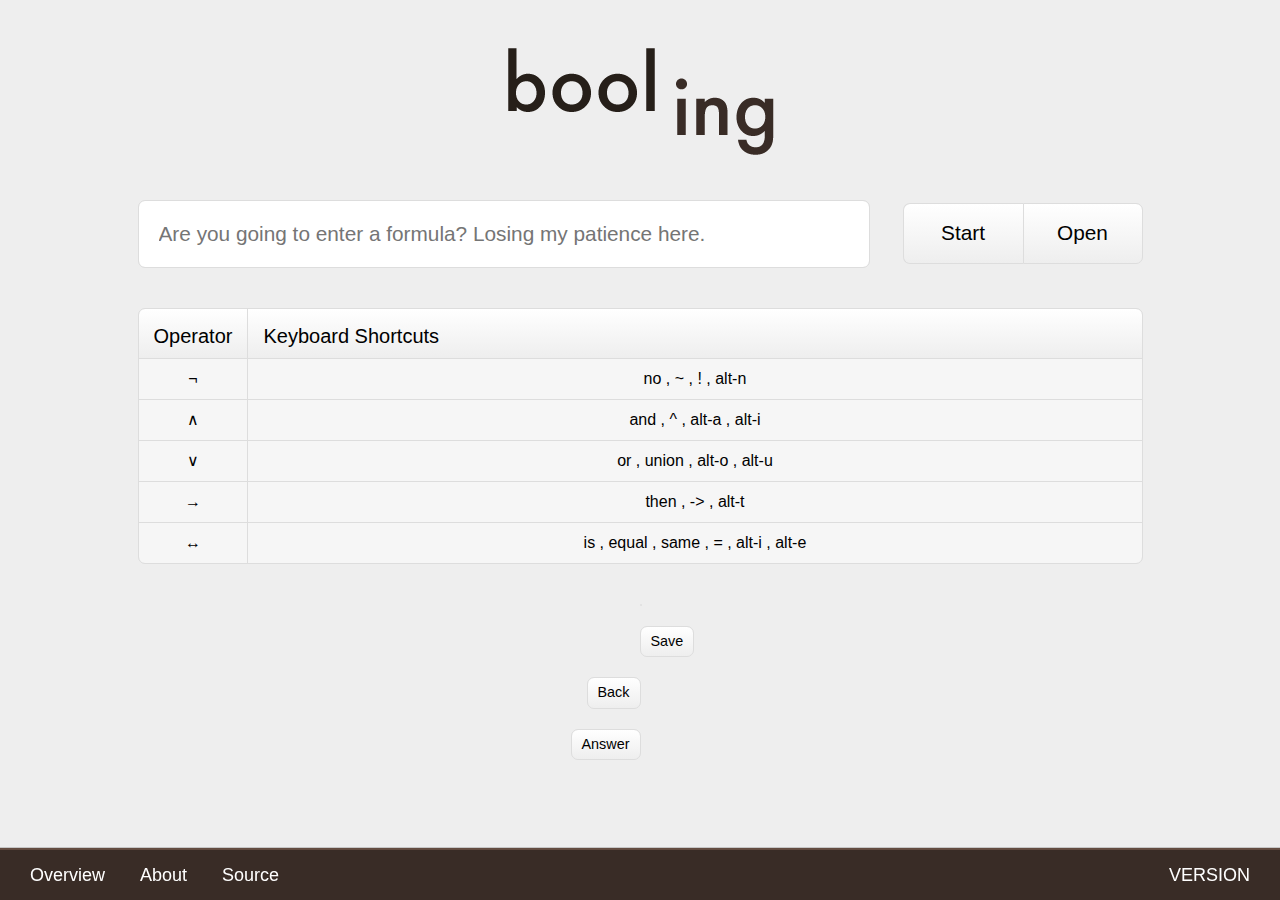
==== commit 5b537a7d: "Finally finished about and overview pages" ====
--- a/index.html
+++ b/index.html
@@ -71,7 +71,7 @@
 	
 	<div id="NewSave" class="dialog hide">
 		<h1>Enter a Name...</h1>
-		<input placeholder="And you will never forget me. Never." maxlength="14">
+		<input placeholder="And you will never forget me. Never." maxlength="30">
 		<div class="buttons">
 			<input value = "Save" onclick="saveResult()" type="submit" class="left">
 			<input value = "Cancel" onclick="closeDialogs()" type="submit">
--- a/Design/Main.css
+++ b/Design/Main.css
@@ -26,7 +26,7 @@
 .wide {
   width: 100%; }
 
-.clear:after, #Spotlight .box:after, #Spotlight .caption:after, #Spotlight .table:after, #Spotlight .dialog:after, #Spotlight input:after, #Spotlight .dialog span:after, .dialog #Spotlight span:after, #Spotlight .alert p:after, .alert #Spotlight p:after {
+.clear:after, #Spotlight .box:after, #Spotlight .caption:after, #Spotlight .table:after, #Spotlight .dialog:after, #Spotlight input:after, #Spotlight .dialog span:after, .dialog #Spotlight span:after, #Spotlight .alert .text:after, .alert #Spotlight .text:after {
   visibility: hidden;
   display: block;
   content: ".";
@@ -48,8 +48,8 @@
 .hide {
   display: none; }
 
-.box, .caption, .table, .dialog, input, .dialog span, .alert p {
-  border: 1px solid #dddddd;
+.box, .caption, .table, .dialog, input, .dialog span, .alert .text {
+  border: 1px solid #DDD;
   -webkit-background-clip: padding-box;
   -khtml-background-clip: padding-box;
   -moz-background-clip: padding-box;
@@ -62,15 +62,15 @@
   -ms-border-radius: 7px 7px 7px 7px;
   -o-border-radius: 7px 7px 7px 7px;
   border-radius: 7px 7px 7px 7px;
-  background-color: white; }
+  background-color: #FFF; }
 
 .gradient, .caption, .table, .dialog, .buttons input {
-  background-image: -webkit-linear-gradient(bottom, #eeeeee 0%, white 100%);
-  background-image: -khtml-linear-gradient(bottom, #eeeeee 0%, white 100%);
-  background-image: -moz-linear-gradient(bottom, #eeeeee 0%, white 100%);
-  background-image: -ms-linear-gradient(bottom, #eeeeee 0%, white 100%);
-  background-image: -o-linear-gradient(bottom, #eeeeee 0%, white 100%);
-  background-image: linear-gradient(bottom, #eeeeee 0%, white 100%);
+  background-image: -webkit-linear-gradient(bottom, #EEE 0%, #FFF 100%);
+  background-image: -khtml-linear-gradient(bottom, #EEE 0%, #FFF 100%);
+  background-image: -moz-linear-gradient(bottom, #EEE 0%, #FFF 100%);
+  background-image: -ms-linear-gradient(bottom, #EEE 0%, #FFF 100%);
+  background-image: -o-linear-gradient(bottom, #EEE 0%, #FFF 100%);
+  background-image: linear-gradient(bottom, #EEE 0%, #FFF 100%);
   background-color: #f6f6f6; }
 
 .caption, .table, .dialog {
@@ -84,7 +84,7 @@
   text-align: center;
   margin-top: 40px; }
   .table > .cell {
-    border-left: 1px solid #dddddd; }
+    border-left: 1px solid #DDD; }
     .table > .cell:first-child {
       border-left: none; }
     .table > .cell h1 {
@@ -100,9 +100,9 @@
       -o-transition: background-color 0.3s ease-in-out;
       transition: background-color 0.3s ease-in-out; }
       .table > .cell ul.focus {
-        background-color: #ffffe2; }
+        background-color: #FFFFE2; }
     .table > .cell li {
-      border-top: 1px solid #dddddd;
+      border-top: 1px solid #DDD;
       padding: 10px 0 2px 10px;
       list-style: none;
       height: 28px; }
@@ -147,14 +147,14 @@
     .buttons input:active {
       padding: 7px 9px 5px 11px; }
     .buttons input:active {
-      background-image: -webkit-linear-gradient(bottom, #dddddd 0%, #eeeeee 100%);
-      background-image: -khtml-linear-gradient(bottom, #dddddd 0%, #eeeeee 100%);
-      background-image: -moz-linear-gradient(bottom, #dddddd 0%, #eeeeee 100%);
-      background-image: -ms-linear-gradient(bottom, #dddddd 0%, #eeeeee 100%);
-      background-image: -o-linear-gradient(bottom, #dddddd 0%, #eeeeee 100%);
-      background-image: linear-gradient(bottom, #dddddd 0%, #eeeeee 100%);
+      background-image: -webkit-linear-gradient(bottom, #DDD 0%, #EEE 100%);
+      background-image: -khtml-linear-gradient(bottom, #DDD 0%, #EEE 100%);
+      background-image: -moz-linear-gradient(bottom, #DDD 0%, #EEE 100%);
+      background-image: -ms-linear-gradient(bottom, #DDD 0%, #EEE 100%);
+      background-image: -o-linear-gradient(bottom, #DDD 0%, #EEE 100%);
+      background-image: linear-gradient(bottom, #DDD 0%, #EEE 100%);
       background-color: #e5e5e5;
-      color: #333333; }
+      color: #333; }
   .buttons .rightCorner {
     -webkit-background-clip: padding-box;
     -khtml-background-clip: padding-box;
@@ -207,7 +207,7 @@
   z-index: 20;
   top: 250px; }
   .dialog h1 {
-    border-bottom: 1px solid #dddddd;
+    border-bottom: 1px solid #DDD;
     padding: 15px; }
   .dialog span {
     background-color: #f6f6f6;
@@ -216,7 +216,7 @@
     text-align: center;
     font-size: 0.8em;
     cursor: pointer;
-    color: #666666;
+    color: #666;
     right: 15px;
     top: 15px; }
   .dialog ul {
@@ -253,17 +253,22 @@
     margin: 0 15px 10px 15px; }
 
 .alert {
-  position: relative;
-  width: 492px; }
+  position: relative; }
   .alert.show {
     margin-bottom: 35px; }
+  .alert .text {
+    background: #FFF url(booling.png) no-repeat 355px bottom;
+    margin-top: 25px;
+    padding: 30px;
+    width: 510px;
+    height: 211px;
+    z-index: 0; }
   .alert p {
-    padding: 10px;
-    margin-top: 25px;
+    margin-top: 10px;
     font-size: 16px;
-    z-index: 0; }
+    width: 285px; }
   .alert .arrow {
-    border: 1px solid #dddddd;
+    border: 1px solid #DDD;
     -webkit-transform: rotate(45deg);
     -khtml-transform: rotate(45deg);
     -moz-transform: rotate(45deg);
@@ -281,31 +286,39 @@
   font-size: 23px;
   width: 850px; }
 
-#Spotlight .box, #Spotlight .caption, #Spotlight .table, #Spotlight .dialog, #Spotlight input, #Spotlight .dialog span, .dialog #Spotlight span, #Spotlight .alert p, .alert #Spotlight p {
+#Spotlight .box, #Spotlight .caption, #Spotlight .table, #Spotlight .dialog, #Spotlight input, #Spotlight .dialog span, .dialog #Spotlight span, #Spotlight .alert .text, .alert #Spotlight .text {
   margin-top: 40px;
   padding: 25px; }
 #Spotlight .img {
-  -webkit-box-shadow: 0 0 5px #444444;
-  -khtml-box-shadow: 0 0 5px #444444;
-  -moz-box-shadow: 0 0 5px #444444;
-  -ms-box-shadow: 0 0 5px #444444;
-  -o-box-shadow: 0 0 5px #444444;
-  box-shadow: 0 0 5px #444444;
+  -webkit-box-shadow: 0 0 3px #444;
+  -khtml-box-shadow: 0 0 3px #444;
+  -moz-box-shadow: 0 0 3px #444;
+  -ms-box-shadow: 0 0 3px #444;
+  -o-box-shadow: 0 0 3px #444;
+  box-shadow: 0 0 3px #444;
   -webkit-background-clip: padding-box;
   -khtml-background-clip: padding-box;
   -moz-background-clip: padding-box;
   -ms-background-clip: padding-box;
   -o-background-clip: padding-box;
   background-clip: padding-box;
-  -webkit-border-radius: 3px 3px 3px 3px;
-  -khtml-border-radius: 3px 3px 3px 3px;
-  -moz-border-radius: 3px 3px 3px 3px;
-  -ms-border-radius: 3px 3px 3px 3px;
-  -o-border-radius: 3px 3px 3px 3px;
-  border-radius: 3px 3px 3px 3px;
+  -webkit-border-radius: 2px 2px 2px 2px;
+  -khtml-border-radius: 2px 2px 2px 2px;
+  -moz-border-radius: 2px 2px 2px 2px;
+  -ms-border-radius: 2px 2px 2px 2px;
+  -o-border-radius: 2px 2px 2px 2px;
+  border-radius: 2px 2px 2px 2px;
+  background: #123d7c url(../Design/noise.png) repeat right top;
   background-size: cover;
+  text-align: center;
+  color: white;
   width: 230px;
   height: 143px; }
+  #Spotlight .img .fa-5x {
+    margin-top: 30px; }
+  #Spotlight .img .fa-4x {
+    margin: 10px;
+    margin-top: 40px; }
 #Spotlight h1, #Spotlight p {
   margin-bottom: 10px; }
 #Spotlight ul {
@@ -313,9 +326,9 @@
   margin-left: 30px; }
 #Spotlight a {
   text-decoration: none;
-  color: #392c26; }
+  color: #392C26; }
   #Spotlight a:hover {
-    color: #634c41; }
+    color: #634C41; }
 #Spotlight .odd .img {
   margin-left: 100px;
   float: right; }
@@ -328,7 +341,7 @@
 /* Body */
 body {
   font-family: "Lucida Grande", "Lucida Sans Unicode", "Lucida Sans", Helvetica, Arial, Verdana, sans-serif;
-  background-color: #eeeeee;
+  background-color: #EEE;
   padding-bottom: 90px; }
 
 * {
@@ -350,14 +363,14 @@
   width: 277px; }
 
 footer {
-  -webkit-box-shadow: 0 0 1px black;
-  -khtml-box-shadow: 0 0 1px black;
-  -moz-box-shadow: 0 0 1px black;
-  -ms-box-shadow: 0 0 1px black;
-  -o-box-shadow: 0 0 1px black;
-  box-shadow: 0 0 1px black;
-  background-color: #392c26;
-  border-top: 2px solid #634c41;
+  -webkit-box-shadow: 0 0 1px #000;
+  -khtml-box-shadow: 0 0 1px #000;
+  -moz-box-shadow: 0 0 1px #000;
+  -ms-box-shadow: 0 0 1px #000;
+  -o-box-shadow: 0 0 1px #000;
+  box-shadow: 0 0 1px #000;
+  background-color: #392C26;
+  border-top: 2px solid #634C41;
   font-size: 18px;
   position: fixed;
   height: 50px;
@@ -369,7 +382,7 @@
   footer a {
     text-decoration: none;
     padding: 15px 15px 14px 15px;
-    color: white; }
+    color: #FFF; }
     footer a:hover {
       background-color: #44342d; }
 
@@ -397,5 +410,7 @@
     font-size: 14px; }
   #AnswerSection .buttons input {
     margin: 20px 0 0 10px; }
-  #AnswerSection .buttons .left, #AnswerSection .buttons .left {
+  #AnswerSection .buttons .left {
     margin-left: 0; }
+
+/*# sourceMappingURL=Main.css.map */
